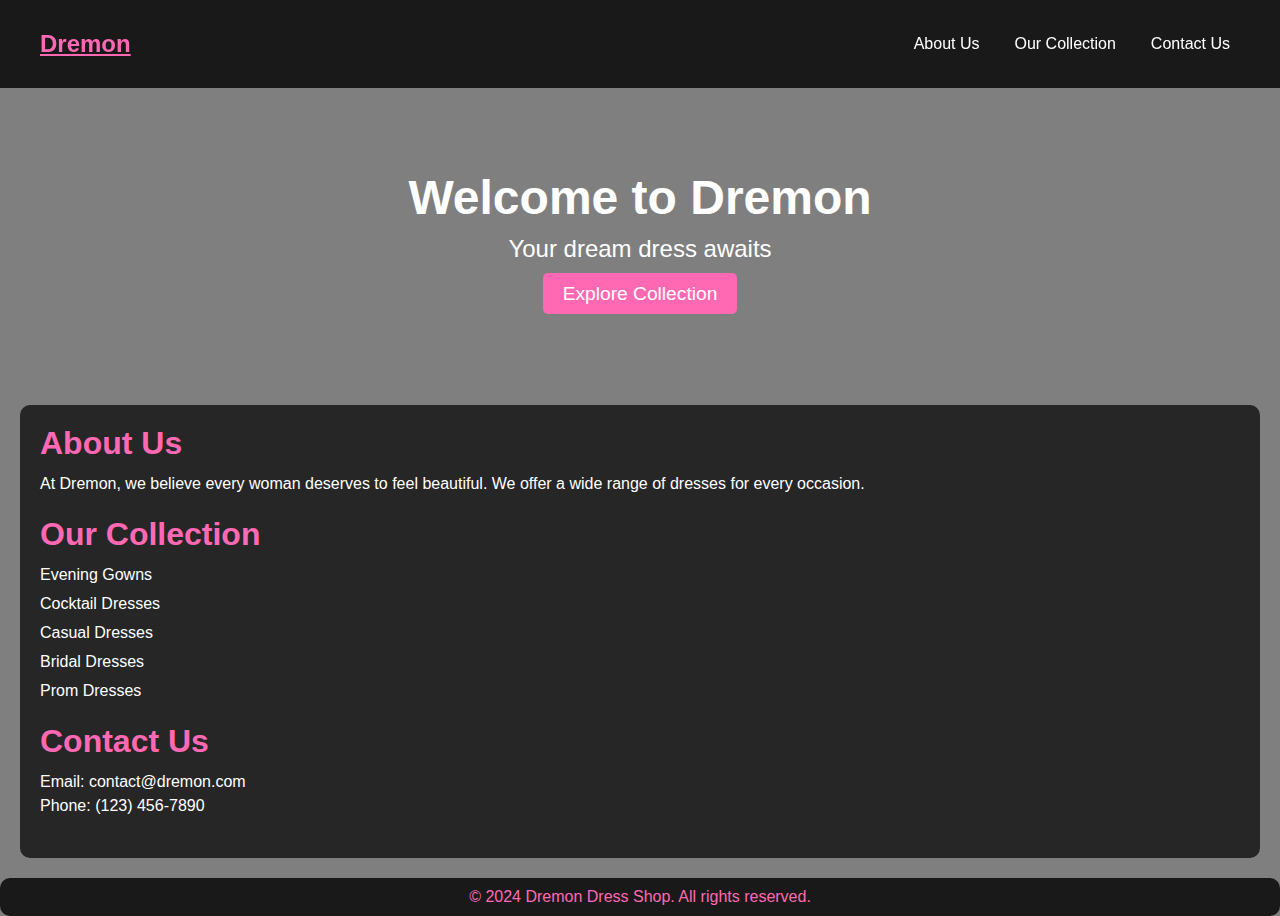
==== Task 01/index.html @ ead1e88e "Moving to folders" ====
<!DOCTYPE html>
<html lang="en">
<head>
    <meta charset="UTF-8">
    <meta name="viewport" content="width=device-width, initial-scale=1.0">
    <title>Dremon Dress Shop</title>
    <link rel="stylesheet" href="styles.css">
</head>
<body>
    <div class="overlay"></div>
    <nav class="navbar">
        <div class="container">
            <a href="#" class="logo">Dremon</a>
            <ul class="nav-links">
                <li><a href="#about">About Us</a></li>
                <li><a href="#collection">Our Collection</a></li>
                <li><a href="#contact">Contact Us</a></li>
            </ul>
        </div>
    </nav>
    <header class="header">
        <div class="container">
            <h1>Welcome to Dremon</h1>
            <p>Your dream dress awaits</p>
            <a href="#collection" class="cta-button">Explore Collection</a>
        </div>
    </header>
    <main class="main-content container">
        <section id="about" class="about">
            <h2>About Us</h2>
            <p>At Dremon, we believe every woman deserves to feel beautiful. We offer a wide range of dresses for every occasion.</p>
        </section>
        <section id="collection" class="collection">
            <h2>Our Collection</h2>
            <ul>
                <li>Evening Gowns</li>
                <li>Cocktail Dresses</li>
                <li>Casual Dresses</li>
                <li>Bridal Dresses</li>
                <li>Prom Dresses</li>
            </ul>
        </section>
        <section id="contact" class="contact">
            <h2>Contact Us</h2>
            <p>Email: contact@dremon.com</p>
            <p>Phone: (123) 456-7890</p>
        </section>
    </main>
    <footer class="footer">
        <p>&copy; 2024 Dremon Dress Shop. All rights reserved.</p>
    </footer>
</body>
</html>
---- Task 01/styles.css ----
/* Reset some default browser styles */
body, h1, h2, p, ul {
    margin: 0;
    padding: 0;
    box-sizing: border-box;
}

/* Set the background image and some basic styles for the body */
body {
    font-family: 'Arial', sans-serif;
    color: #333;
    background-image: url('https://get.pxhere.com/photo/interior-fashion-business-clothing-room-interior-design-boutique-inside-design-lobby-clothes-dresses-dress-shop-women\'s-1133206.jpg');
    background-size: cover;
    background-repeat: no-repeat;
    background-attachment: fixed;
    position: relative;
}

/* Overlay to darken the background image for better text visibility */
.overlay {
    position: absolute;
    top: 0;
    left: 0;
    width: 100%;
    height: 100%;
    background: rgba(0, 0, 0, 0.5);
    z-index: -1;
}

/* Container for the main content to center it and add padding */
.container {
    max-width: 1200px;
    margin: 0 auto;
    padding: 20px;
    position: relative;
    z-index: 1;
    color: #fff;
}

/* Navigation bar styles */
.navbar {
    background-color: rgba(0, 0, 0, 0.8);
    padding: 10px 0;
    position: fixed;
    width: 100%;
    top: 0;
    left: 0;
    z-index: 2;
}

.navbar .container {
    display: flex;
    justify-content: space-between;
    align-items: center;
}

.navbar .logo {
    font-size: 1.5em;
    font-weight: bold;
    color: #ff69b4;
}

.navbar .nav-links {
    list-style: none;
    display: flex;
    gap: 15px;
}

.navbar .nav-links a {
    color: #fff;
    text-decoration: none;
    padding: 5px 10px;
    border-radius: 5px;
}

.navbar .nav-links a:hover {
    background-color: #ff69b4;
    color: #000;
}

/* Header styles */
.header {
    text-align: center;
    padding: 150px 20px 50px;
}

.header h1 {
    font-size: 3em;
    margin-bottom: 10px;
}

.header p {
    font-size: 1.5em;
    margin-bottom: 20px;
}

.header .cta-button {
    padding: 10px 20px;
    font-size: 1.2em;
    background-color: #ff69b4;
    color: #fff;
    text-decoration: none;
    border-radius: 5px;
}

.header .cta-button:hover {
    background-color: #ff1493;
}

/* Main content styles */
.main-content {
    background-color: rgba(0, 0, 0, 0.7);
    border-radius: 10px;
    padding: 20px;
    margin-top: 30px;
}

.main-content section {
    margin-bottom: 20px;
}

.main-content h2 {
    font-size: 2em;
    margin-bottom: 10px;
    color: #ff69b4;
}

.main-content p, .main-content ul {
    font-size: 1em;
    line-height: 1.5;
}

.main-content ul {
    list-style-type: none;
}

.main-content li {
    margin-bottom: 5px;
}

/* Footer styles */
.footer {
    text-align: center;
    padding: 10px;
    background-color: rgba(0, 0, 0, 0.8);
    margin-top: 20px;
    color: #ff69b4;
    border-radius: 10px;
}
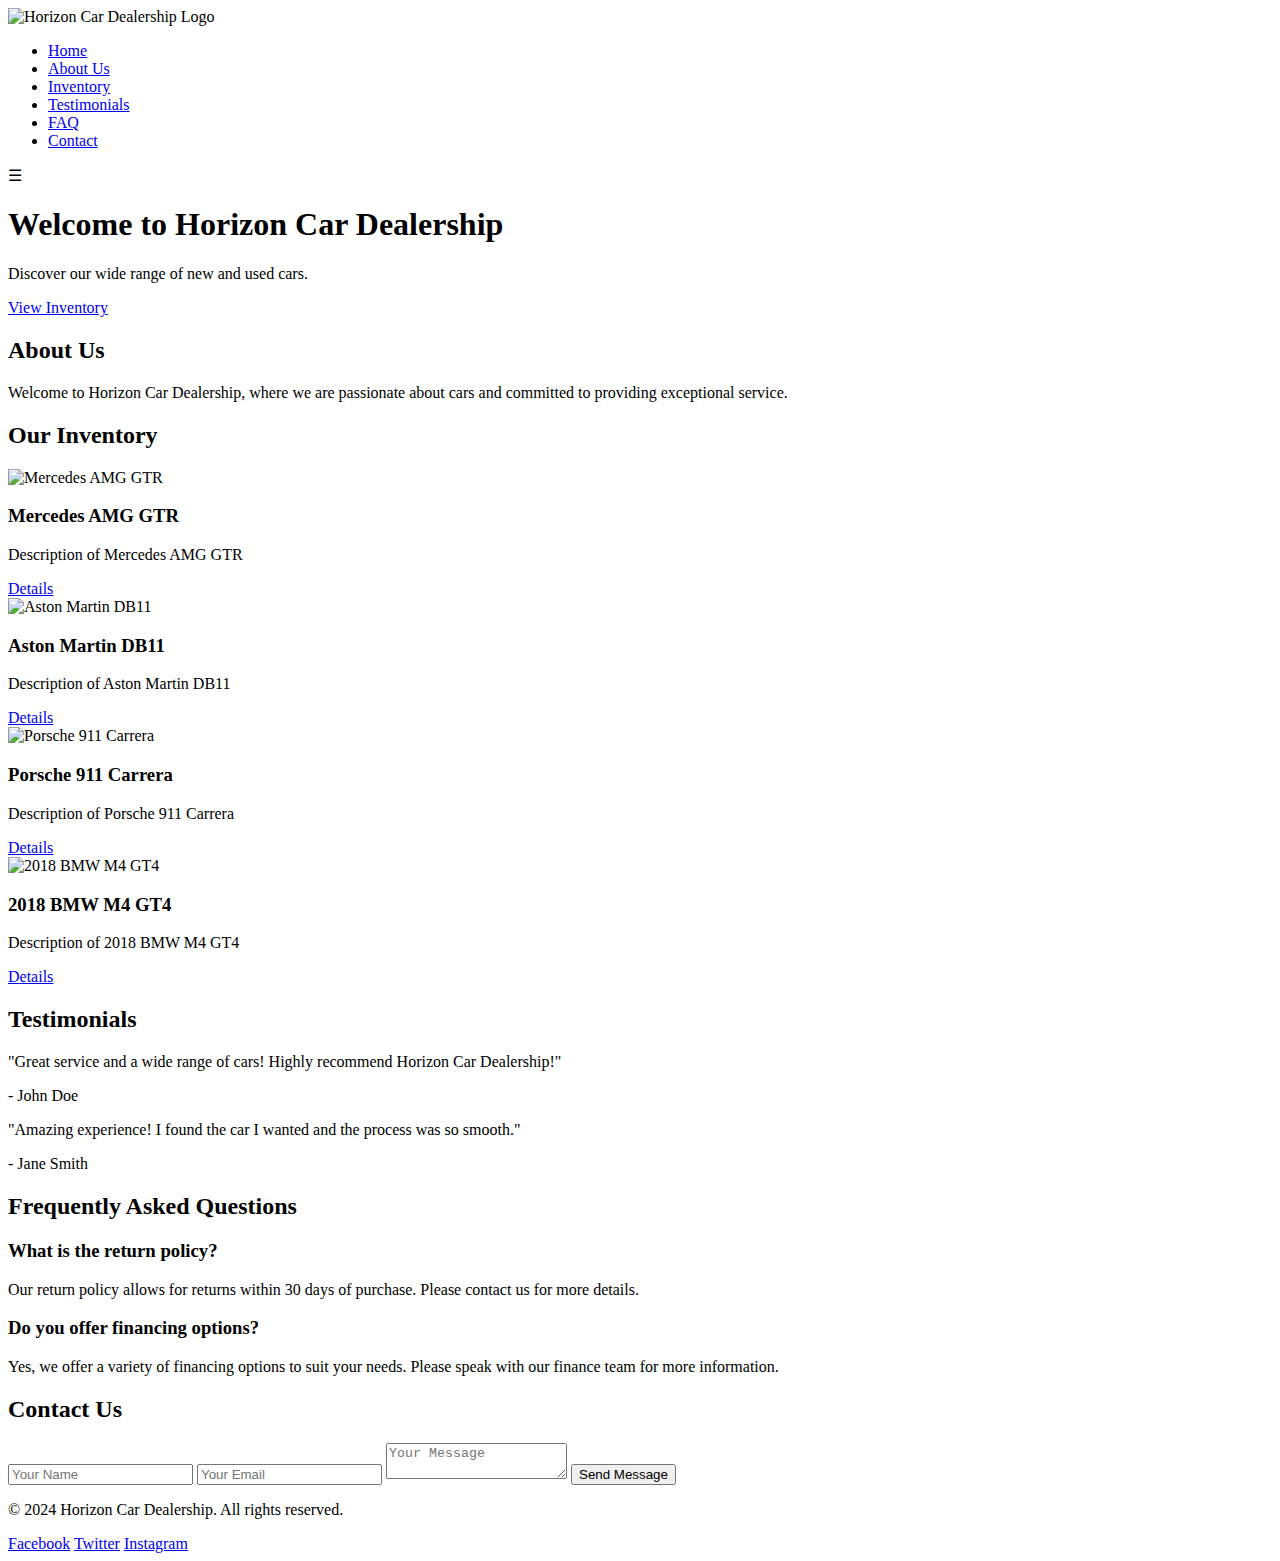
==== commit 4ddd2b38: "Tast 01 updated for marks" ====
--- a/Task 01/index.html
+++ b/Task 01/index.html
@@ -3,51 +3,136 @@
 <head>
     <meta charset="UTF-8">
     <meta name="viewport" content="width=device-width, initial-scale=1.0">
-    <title>Dremon Dress Shop</title>
-    <link rel="stylesheet" href="styles.css">
+    <title>Horizon Car Dealership</title>
+    <link rel="stylesheet" href="Styles.css">
+    <script defer src="script.ts"></script>
 </head>
 <body>
-    <div class="overlay"></div>
-    <nav class="navbar">
+
+<header>
+    <div class="container">
+        <div class="logo">
+            <img src="https://th.bing.com/th/id/OIP.OoFQ7Jnc_H771C43h5D4-QHaD4?rs=1&pid=ImgDetMain" alt="Horizon Car Dealership Logo">
+        </div>
+        <nav>
+            <ul>
+                <li><a href="#home">Home</a></li>
+                <li><a href="#about">About Us</a></li>
+                <li><a href="#inventory">Inventory</a></li>
+                <li><a href="#testimonials">Testimonials</a></li>
+                <li><a href="#faq">FAQ</a></li>
+                <li><a href="#contact">Contact</a></li>
+            </ul>
+        </nav>
+        <div class="hamburger-menu">&#9776;</div>
+    </div>
+</header>
+
+<main>
+    <!-- Hero Section -->
+    <section id="home" class="hero" style="background-image: url('https://www.pixelstalk.net/wp-content/uploads/images4/4K-Backgrounds-1-scaled.jpg');">
         <div class="container">
-            <a href="#" class="logo">Dremon</a>
-            <ul class="nav-links">
-                <li><a href="#about">About Us</a></li>
-                <li><a href="#collection">Our Collection</a></li>
-                <li><a href="#contact">Contact Us</a></li>
-            </ul>
+            <h1>Welcome to Horizon Car Dealership</h1>
+            <p>Discover our wide range of new and used cars.</p>
+            <a href="#inventory" class="btn">View Inventory</a>
         </div>
-    </nav>
-    <header class="header">
+    </section>
+
+    <!-- About Us Section -->
+    <section id="about" class="about">
         <div class="container">
-            <h1>Welcome to Dremon</h1>
-            <p>Your dream dress awaits</p>
-            <a href="#collection" class="cta-button">Explore Collection</a>
+            <h2>About Us</h2>
+            <p>Welcome to Horizon Car Dealership, where we are passionate about cars and committed to providing exceptional service.</p>
         </div>
-    </header>
-    <main class="main-content container">
-        <section id="about" class="about">
-            <h2>About Us</h2>
-            <p>At Dremon, we believe every woman deserves to feel beautiful. We offer a wide range of dresses for every occasion.</p>
-        </section>
-        <section id="collection" class="collection">
-            <h2>Our Collection</h2>
-            <ul>
-                <li>Evening Gowns</li>
-                <li>Cocktail Dresses</li>
-                <li>Casual Dresses</li>
-                <li>Bridal Dresses</li>
-                <li>Prom Dresses</li>
-            </ul>
-        </section>
-        <section id="contact" class="contact">
+    </section>
+
+    <!-- Inventory Section -->
+    <section id="inventory" class="inventory">
+        <div class="container">
+            <h2>Our Inventory</h2>
+            <div class="car-grid">
+                <div class="car-card">
+                    <img src="https://th.bing.com/th/id/R.de90b3245c1aaf9a2c6ff0eb2401a41c?rik=FbNwj7sycBjlmw&riu=http%3a%2f%2fwww.hdcarwallpapers.com%2fwalls%2fmercedes_amg_gt_r_2018_4k_5-HD.jpg&ehk=On8mVHexZmYNGcTAzD8FrZhdwpxQUroXTySFU3%2bvq04%3d&risl=1&pid=ImgRaw&r=0" alt="Mercedes AMG GTR">
+                    <h3>Mercedes AMG GTR</h3>
+                    <p>Description of Mercedes AMG GTR</p>
+                    <a href="#" class="btn">Details</a>
+                </div>
+                <div class="car-card">
+                    <img src="https://performancedrive.com.au/wp-content/uploads/2016/03/Aston-Martin-DB11-LEDs.jpg" alt="Aston Martin DB11">
+                    <h3>Aston Martin DB11</h3>
+                    <p>Description of Aston Martin DB11</p>
+                    <a href="#" class="btn">Details</a>
+                </div>
+                <div class="car-card">
+                    <img src="https://pixelz.cc/wp-content/uploads/2019/01/porsche-911-carrera-uhd-4k-wallpaper.jpg" alt="Porsche 911 Carrera">
+                    <h3>Porsche 911 Carrera</h3>
+                    <p>Description of Porsche 911 Carrera</p>
+                    <a href="#" class="btn">Details</a>
+                </div>
+                <div class="car-card">
+                    <img src="https://th.bing.com/th/id/R.e6638060e1fc8fd2e0fd7da6504434b5?rik=vhVzjxLpYzdvHg&riu=http%3a%2f%2fwww.hdcarwallpapers.com%2fwalls%2f2018_bmw_m4_gt4_4k_3-HD.jpg&ehk=Ep2l71Yr7i1%2bylwBM%2b%2fzfBHfgUj%2f962RTo8mz0M29JU%3d&risl=1&pid=ImgRaw&r=0" alt="2018 BMW M4 GT4">
+                    <h3>2018 BMW M4 GT4</h3>
+                    <p>Description of 2018 BMW M4 GT4</p>
+                    <a href="#" class="btn">Details</a>
+                </div>
+            </div>
+        </div>
+    </section>
+
+    <!-- Testimonials Section -->
+    <section id="testimonials" class="testimonials">
+        <div class="container">
+            <h2>Testimonials</h2>
+            <div class="testimonial">
+                <p>"Great service and a wide range of cars! Highly recommend Horizon Car Dealership!"</p>
+                <p>- John Doe</p>
+            </div>
+            <div class="testimonial">
+                <p>"Amazing experience! I found the car I wanted and the process was so smooth."</p>
+                <p>- Jane Smith</p>
+            </div>
+        </div>
+    </section>
+
+    <!-- FAQ Section -->
+    <section id="faq" class="faq">
+        <div class="container">
+            <h2>Frequently Asked Questions</h2>
+            <div class="faq-item">
+                <h3>What is the return policy?</h3>
+                <p>Our return policy allows for returns within 30 days of purchase. Please contact us for more details.</p>
+            </div>
+            <div class="faq-item">
+                <h3>Do you offer financing options?</h3>
+                <p>Yes, we offer a variety of financing options to suit your needs. Please speak with our finance team for more information.</p>
+            </div>
+        </div>
+    </section>
+
+    <!-- Contact Section -->
+    <section id="contact" class="contact">
+        <div class="container">
             <h2>Contact Us</h2>
-            <p>Email: contact@dremon.com</p>
-            <p>Phone: (123) 456-7890</p>
-        </section>
-    </main>
-    <footer class="footer">
-        <p>&copy; 2024 Dremon Dress Shop. All rights reserved.</p>
-    </footer>
+            <form action="#" id="contactForm">
+                <input type="text" name="name" placeholder="Your Name" required>
+                <input type="email" name="email" placeholder="Your Email" required>
+                <textarea name="message" placeholder="Your Message" required></textarea>
+                <button type="submit" class="btn">Send Message</button>
+            </form>
+        </div>
+    </section>
+</main>
+
+<footer>
+    <div class="container">
+        <p>&copy; 2024 Horizon Car Dealership. All rights reserved.</p>
+        <div class="social">
+            <a href="#">Facebook</a>
+            <a href="#">Twitter</a>
+            <a href="#">Instagram</a>
+        </div>
+    </div>
+</footer>
+
 </body>
 </html>
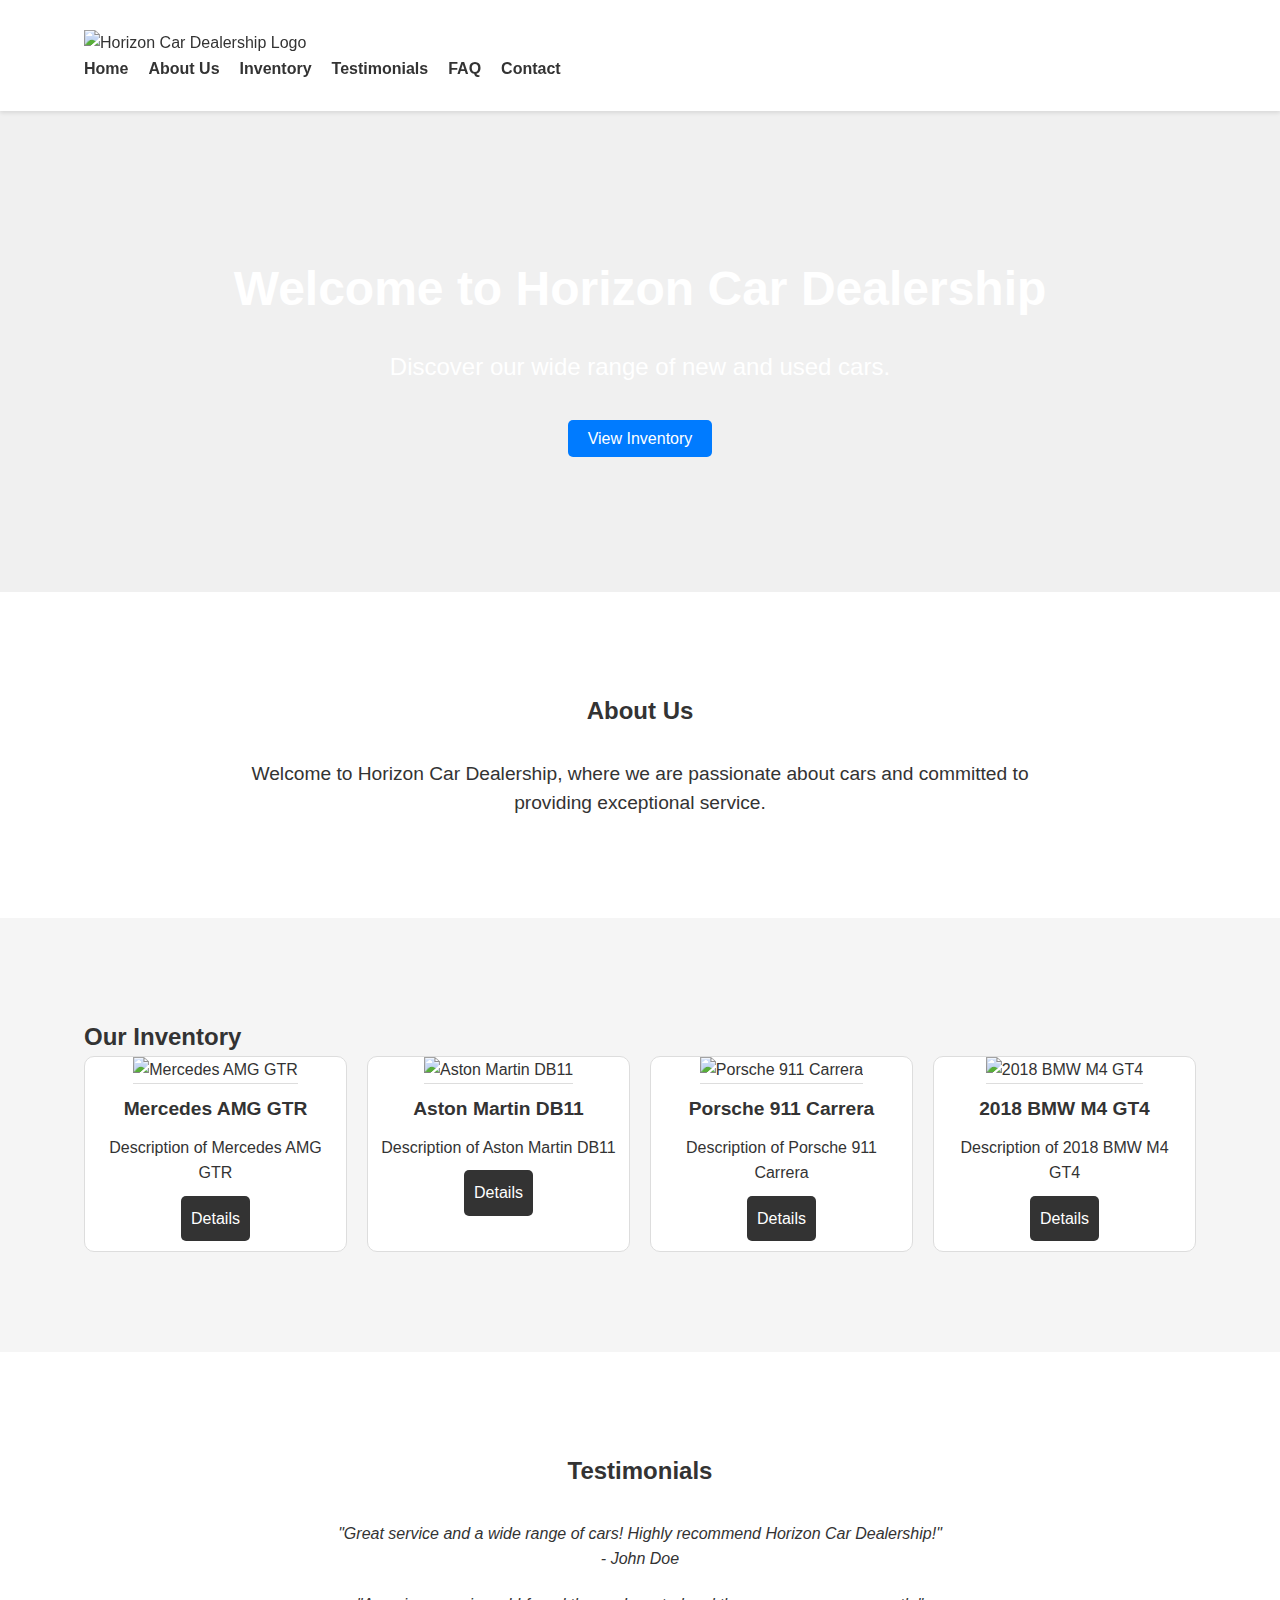
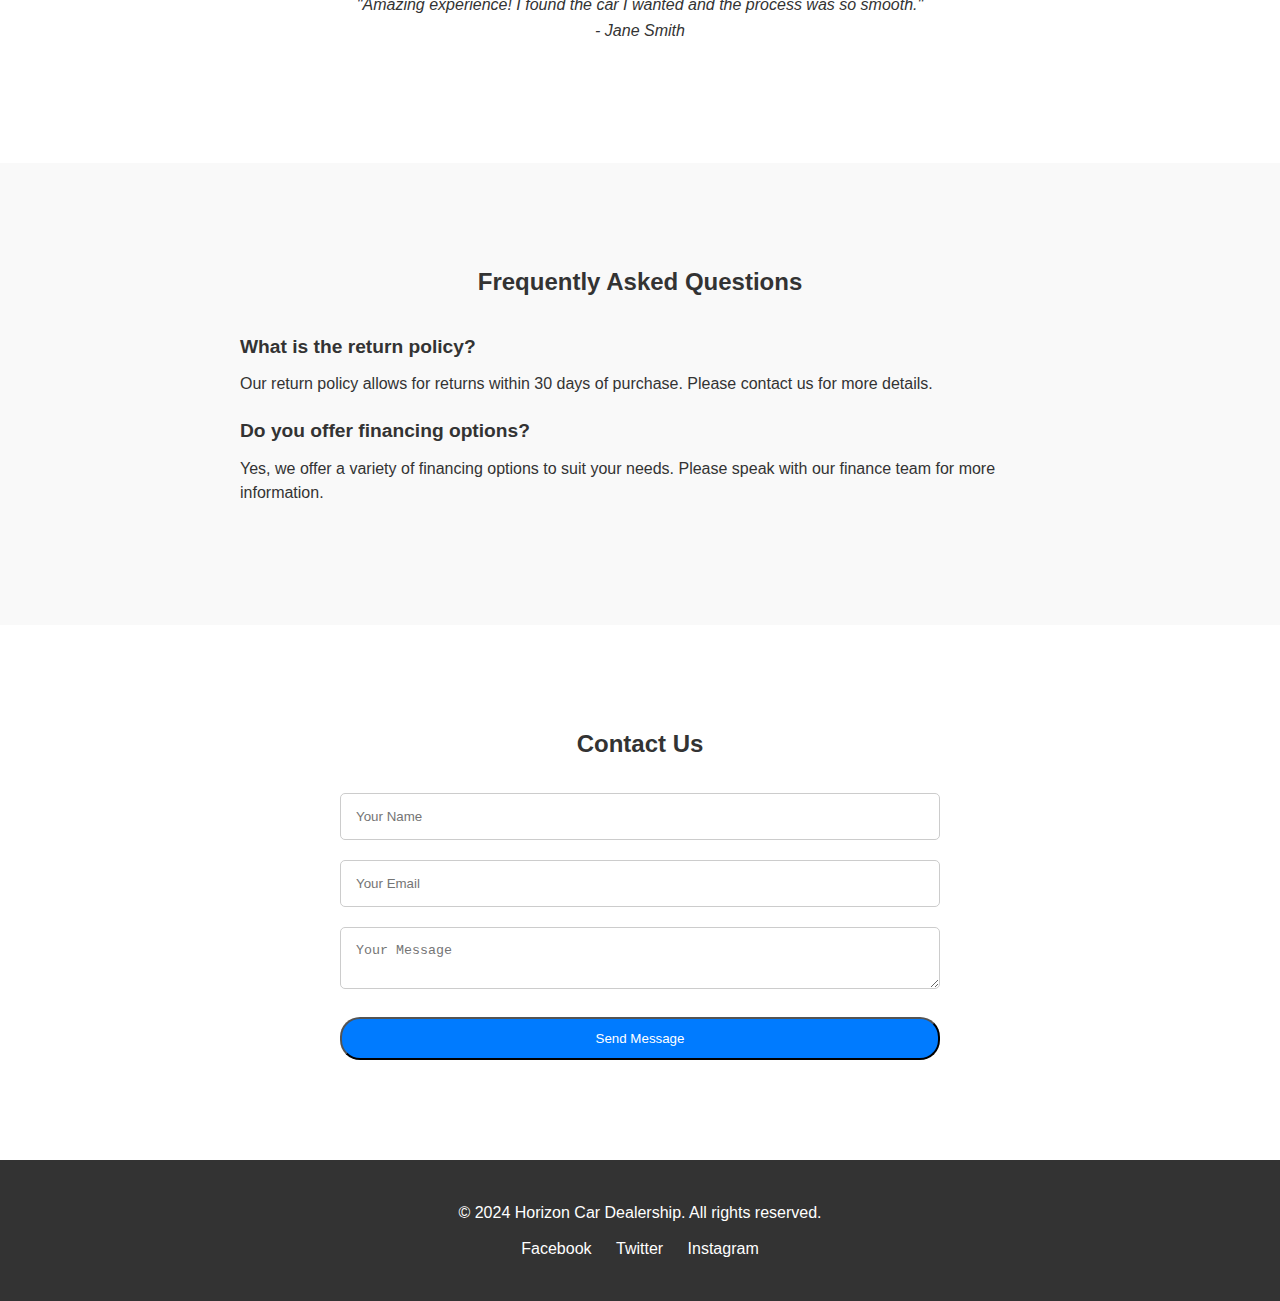
==== commit 8f0712be: "Update index.html" ====
--- a/Task 01/index.html
+++ b/Task 01/index.html
@@ -4,7 +4,7 @@
     <meta charset="UTF-8">
     <meta name="viewport" content="width=device-width, initial-scale=1.0">
     <title>Horizon Car Dealership</title>
-    <link rel="stylesheet" href="Styles.css">
+    <link rel="stylesheet" href="styles.css">
     <script defer src="script.ts"></script>
 </head>
 <body>
--- a/Task 01/styles.css
+++ b/Task 01/styles.css
@@ -0,0 +1,379 @@
+/* Reset and General Styles */
+* {
+    box-sizing: border-box;
+    margin: 0;
+    padding: 0;
+}
+
+body {
+    font-family: 'Arial', sans-serif;
+    line-height: 1.6;
+    background-color: #f0f0f0;
+    color: #333;
+    overflow-x: hidden;
+    scroll-behavior: smooth; /* Smooth scrolling */
+}
+
+.container {
+    width: 90%;
+    max-width: 1200px;
+    margin: 0 auto;
+    padding: 20px;
+}
+
+/* Header Styles */
+header {
+    background-color: #ffffff;
+    box-shadow: 0 2px 4px rgba(0, 0, 0, 0.1);
+    padding: 10px 0;
+    position: sticky;
+    top: 0;
+    z-index: 1000;
+    display: flex;
+    justify-content: space-between;
+    align-items: center;
+}
+
+.logo img {
+    height: 40px; /* Adjust as needed */
+}
+
+nav ul {
+    list-style-type: none;
+    display: flex;
+    align-items: center;
+    margin: 0;
+    padding: 0;
+}
+
+nav ul li {
+    margin-right: 20px;
+}
+
+nav ul li a {
+    text-decoration: none;
+    color: #333;
+    font-weight: bold;
+}
+
+.hamburger-menu {
+    display: none;
+    font-size: 1.5rem;
+    cursor: pointer;
+}
+
+/* Hero Section */
+.hero {
+    background-size: cover;
+    background-position: center;
+    padding: 120px 0;
+    color: #fff;
+    text-align: center;
+}
+
+.hero h1 {
+    font-size: 3rem;
+    margin-bottom: 20px;
+    animation: fadeInDown 1s ease-in-out; /* Add fade in animation */
+}
+
+.hero p {
+    font-size: 1.5rem;
+    margin-bottom: 40px;
+    animation: fadeInUp 1s ease-in-out; /* Add fade in animation */
+}
+
+.hero .btn {
+    background-color: #007bff;
+    color: #ffffff;
+    padding: 10px 20px;
+    border-radius: 5px;
+    text-decoration: none;
+    transition: background-color 0.3s ease;
+}
+
+.hero .btn:hover {
+    background-color: #0056b3;
+}
+
+/* About Section */
+.about {
+    background-color: #ffffff;
+    padding: 80px 0;
+}
+
+.about h2 {
+    text-align: center;
+    margin-bottom: 30px;
+}
+
+.about p {
+    text-align: center;
+    font-size: 1.2rem;
+    line-height: 1.5;
+    max-width: 800px;
+    margin: 0 auto;
+}
+
+/* Inventory Section */
+/* Inventory Section */
+.inventory {
+    background: #f5f5f5;
+    padding: 80px 0;
+}
+
+.inventory .car-grid {
+    display: grid;
+    grid-template-columns: repeat(auto-fill, minmax(250px, 1fr));
+    grid-gap: 20px;
+}
+
+.inventory .car-card {
+    background: #fff;
+    border: 1px solid #ddd;
+    border-radius: 10px;
+    text-align: center;
+    overflow: hidden;
+    transition: transform 0.3s;
+}
+
+.inventory .car-card:hover {
+    transform: scale(1.05);
+}
+
+.inventory .car-card img {
+    width: 100%;
+    border-bottom: 1px solid #ddd;
+}
+
+.inventory .car-card h3 {
+    font-size: 1.2rem;
+    margin: 10px 0;
+}
+
+.inventory .car-card p {
+    padding: 0 10px;
+}
+
+.inventory .car-card .btn {
+    background: #333;
+    color: #fff;
+    padding: 10px;
+    text-decoration: none;
+    display: inline-block;
+    margin: 10px 0;
+    border-radius: 5px;
+}
+
+
+.car-card .btn:hover {
+    background-color: #0056b3;
+}
+
+.car-card:hover {
+    transform: translateY(-10px);
+    box-shadow: 0 15px 30px rgba(0, 0, 0, 0.1);
+}
+
+.car-card:hover img {
+    transform: scale(1.05);
+}
+
+/* Testimonials Section */
+.testimonials {
+    background-color: #ffffff;
+    padding: 80px 0;
+}
+
+.testimonials h2 {
+    text-align: center;
+    margin-bottom: 30px;
+}
+
+.testimonial {
+    max-width: 800px;
+    margin: 0 auto;
+    text-align: center;
+    font-style: italic;
+    margin-bottom: 20px;
+}
+
+/* FAQ Section */
+.faq {
+    background-color: #f9f9f9;
+    padding: 80px 0;
+}
+
+.faq h2 {
+    text-align: center;
+    margin-bottom: 30px;
+}
+
+.faq-item {
+    max-width: 800px;
+    margin: 0 auto 20px;
+}
+
+.faq-item h3 {
+    font-size: 1.2rem;
+    margin-bottom: 10px;
+}
+
+.faq-item p {
+    font-size: 1rem;
+    line-height: 1.5;
+}
+
+/* Contact Section */
+.contact {
+    background-color: #ffffff;
+    padding: 80px 0;
+}
+
+.contact h2 {
+    text-align: center;
+    margin-bottom: 30px;
+}
+
+.contact form {
+    max-width: 600px;
+    margin: 0 auto;
+}
+
+.contact input,
+.contact textarea {
+    width: 100%;
+    padding: 15px;
+    margin-bottom: 20px;
+    border: 1px solid #cccccc;
+    border-radius: 5px;
+}
+
+.contact .btn {
+    display: block;
+    width: 100%;
+    background-color: #007bff;
+    color: #ffffff;
+    padding: 12px 0;
+    text-align: center;
+    text-decoration: none;
+    border-radius: 20px;
+    transition: background-color 0.3s ease;
+}
+
+.contact .btn:hover {
+    background-color: #0056b3;
+}
+
+/* Footer Styles */
+footer {
+    background-color: #333;
+    color: #ffffff;
+    text-align: center;
+    padding: 20px 0;
+    position: relative;
+    bottom: 0;
+    width: 100%;
+}
+
+footer p {
+    margin: 0;
+}
+
+footer .social {
+    margin-top: 10px;
+}
+
+footer .social a {
+    margin: 0 10px;
+    text-decoration: none;
+    color: #ffffff;
+    font-size: 1rem;
+}
+
+/* Animations */
+@keyframes fadeInDown {
+    from {
+        opacity: 0;
+        transform: translateY(-20px);
+    }
+    to {
+        opacity: 1;
+        transform: translateY(0);
+    }
+}
+
+@keyframes fadeInUp {
+    from {
+        opacity: 0;
+        transform: translateY(20px);
+    }
+    to {
+        opacity: 1;
+        transform: translateY(0);
+    }
+}
+
+/* Responsive Design */
+@media (max-width: 768px) {
+    .container {
+        padding: 10px;
+    }
+
+    header {
+        padding: 5px 0;
+    }
+
+    nav ul {
+        display: none; /* Hide navigation items */
+    }
+
+    .hamburger-menu {
+        display: block; /* Show hamburger menu icon */
+    }
+
+    .hero {
+        padding: 80px 0;
+    }
+
+    .hero h1 {
+        font-size: 2.5rem;
+    }
+
+    .hero p {
+        font-size: 1rem;
+    }
+
+    .about,
+    .inventory,
+    .contact {
+        padding: 60px 0;
+    }
+}
+
+@media (max-width: 576px) {
+    .hero h1 {
+        font-size: 2rem;
+    }
+
+    .hero p {
+        font-size: 0.9rem;
+    }
+
+    .car-grid {
+        grid-template-columns: repeat(auto-fill, minmax(200px, 1fr));
+        grid-gap: 15px;
+    }
+
+    .car-card {
+        padding: 15px;
+    }
+
+    .car-card h3 {
+        font-size: 1rem;
+    }
+
+    .car-card p {
+        font-size: 0.9rem;
+    }
+}
